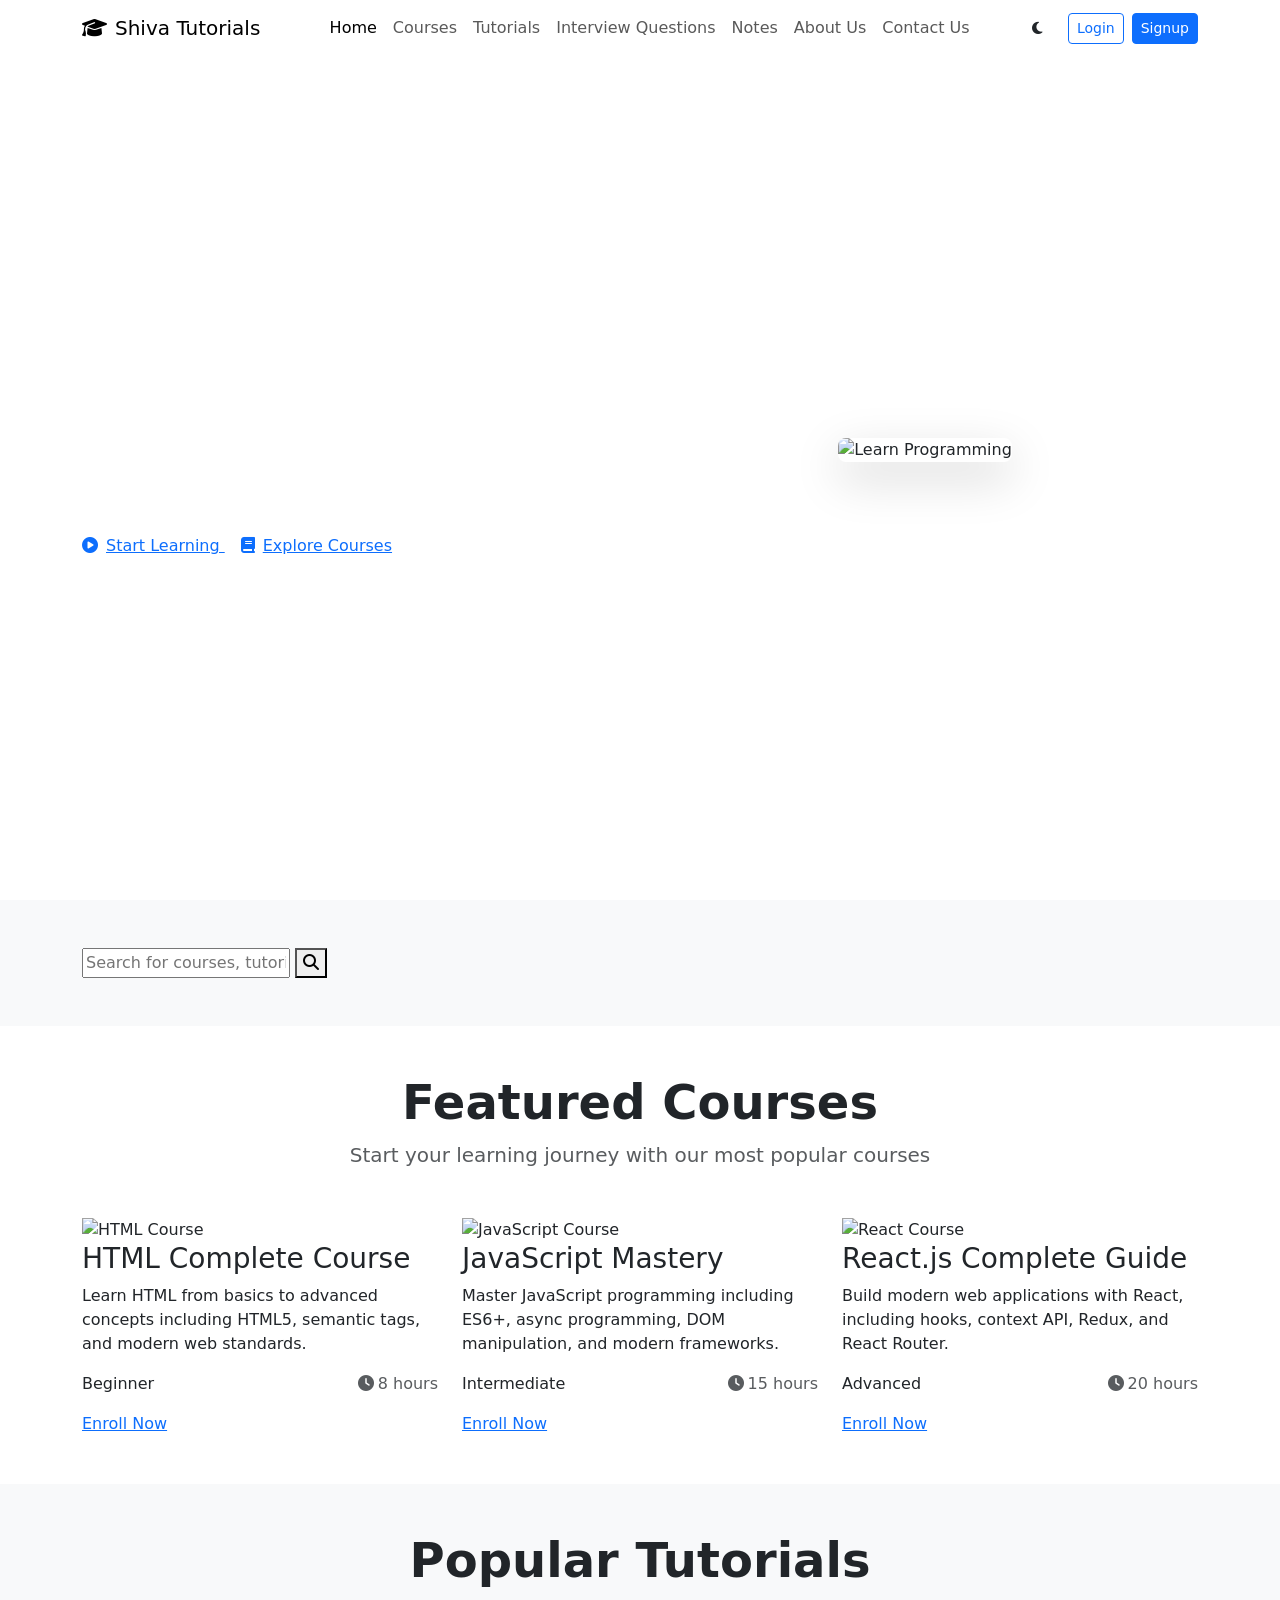
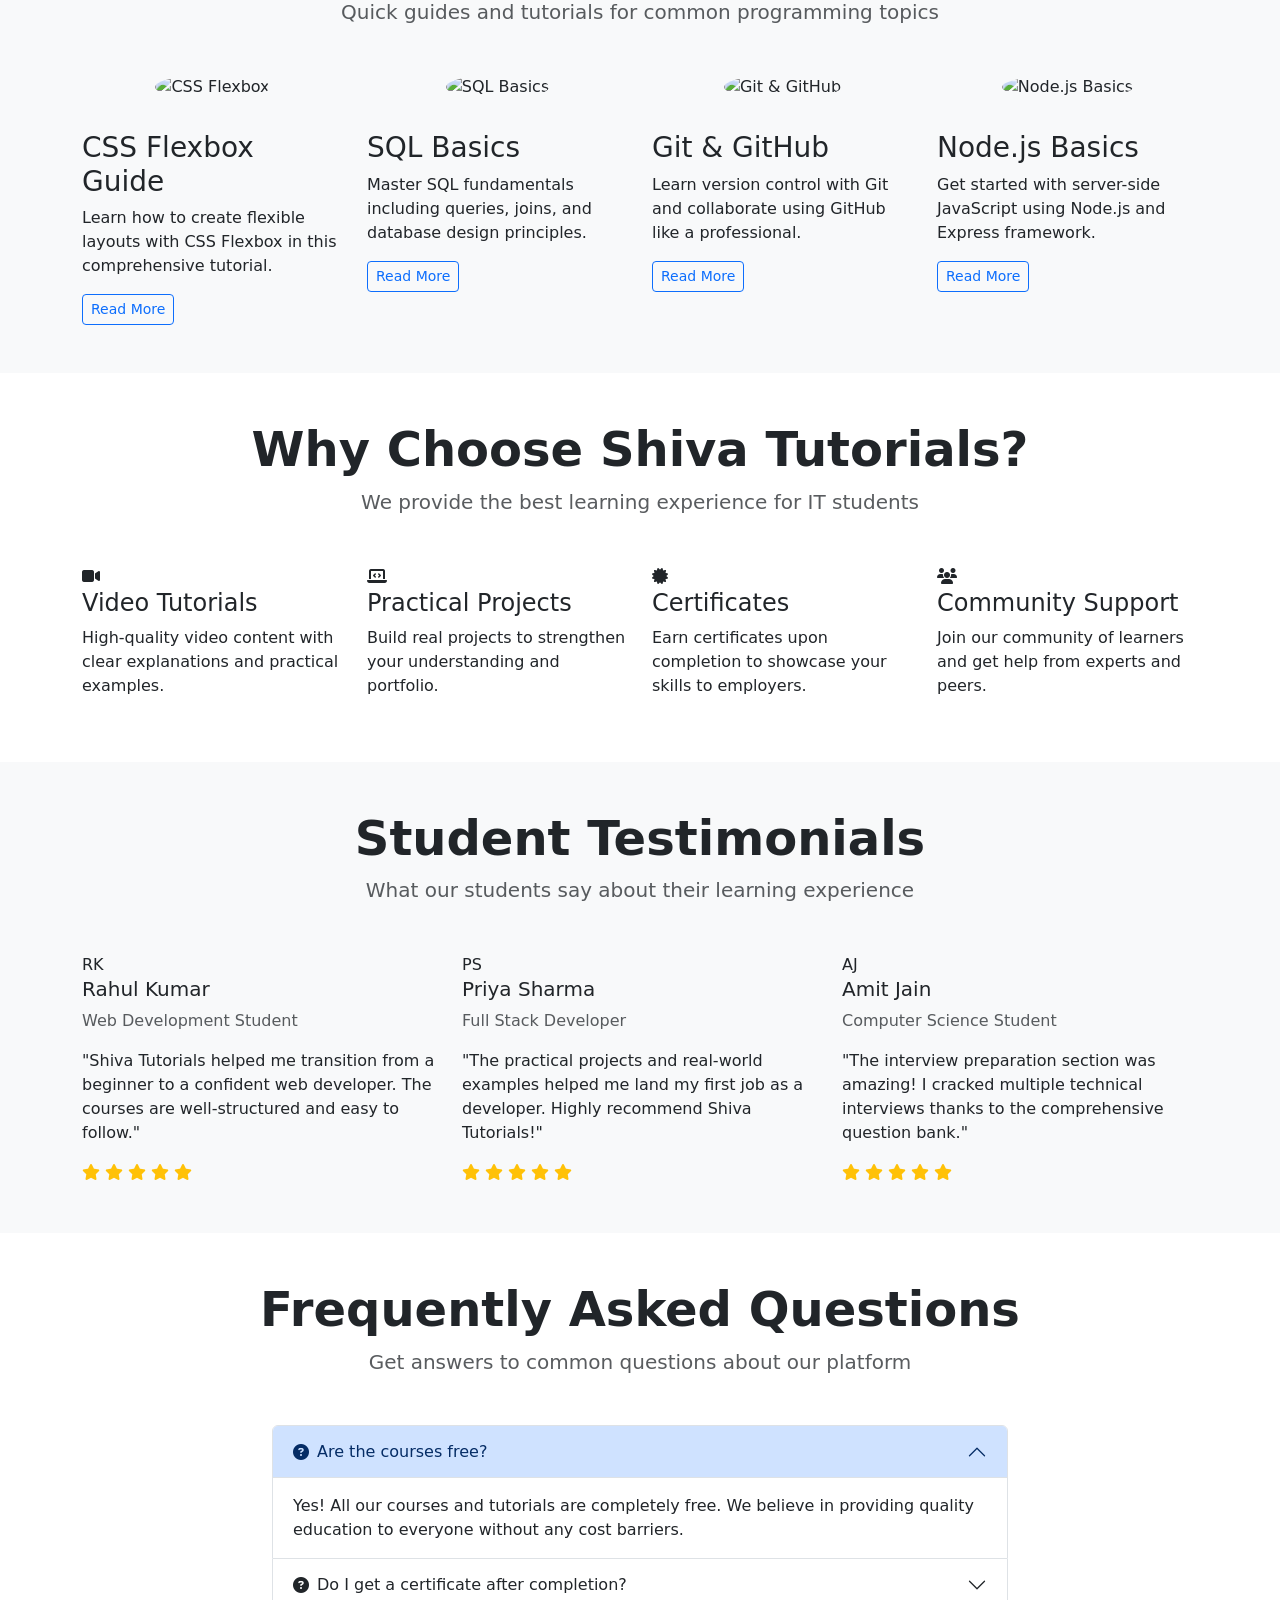
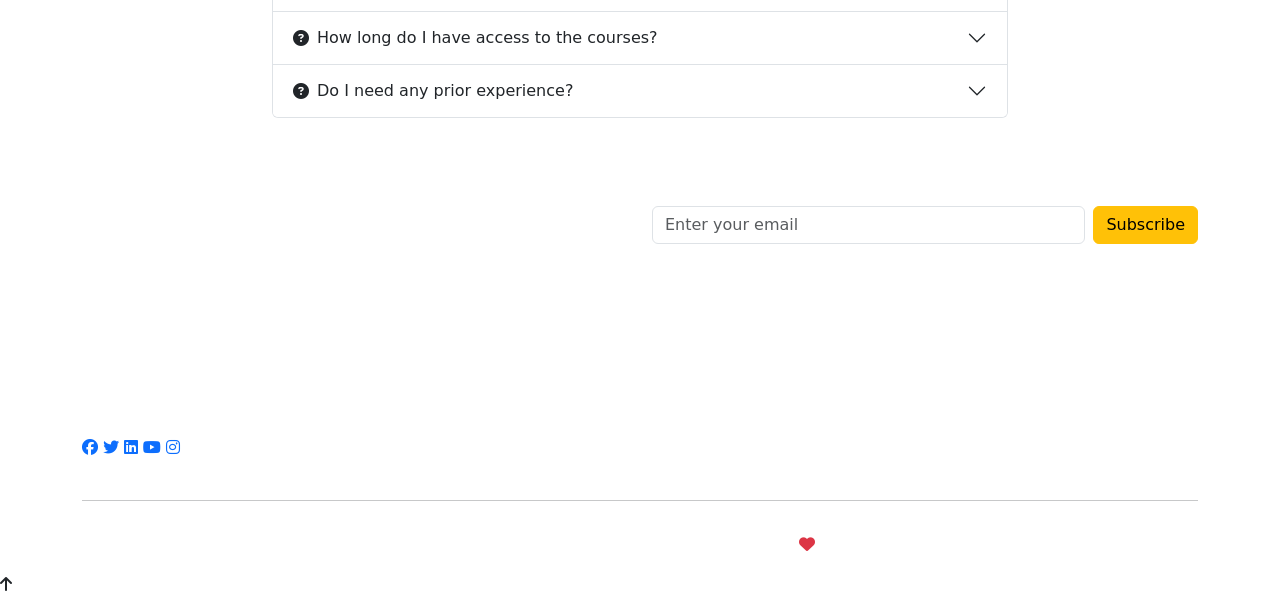
==== index.html @ defcca56 "Add files via upload" ====
<!DOCTYPE html>
<html lang="en">
<head>
    <meta charset="UTF-8">
    <meta name="viewport" content="width=device-width, initial-scale=1.0">
    <title>Shiva Tutorials - Learn IT Skills From Beginner to Advanced</title>
    <meta name="description" content="Shiva Tutorials - Complete IT learning platform offering courses in HTML, CSS, JavaScript, React, Node.js, and more. Learn programming from beginner to advanced level.">
    <meta name="keywords" content="IT tutorials, programming courses, web development, HTML, CSS, JavaScript, React, Node.js, online learning">
    
    <!-- Bootstrap 5 CSS -->
    <link href="https://cdn.jsdelivr.net/npm/bootstrap@5.3.0/dist/css/bootstrap.min.css" rel="stylesheet">
    <!-- Font Awesome -->
    <link rel="stylesheet" href="https://cdnjs.cloudflare.com/ajax/libs/font-awesome/6.4.0/css/all.min.css">
    <!-- Custom CSS -->
    <link rel="stylesheet" href="css/style.css">
</head>
<body>
    <!-- Navigation -->
    <nav class="navbar navbar-expand-lg navbar-light fixed-top">
        <div class="container">
            <a class="navbar-brand" href="index.html">
                <i class="fas fa-graduation-cap me-2"></i>Shiva Tutorials
            </a>
            <button class="navbar-toggler" type="button" data-bs-toggle="collapse" data-bs-target="#navbarNav">
                <span class="navbar-toggler-icon"></span>
            </button>
            <div class="collapse navbar-collapse" id="navbarNav">
                <ul class="navbar-nav mx-auto">
                    <li class="nav-item">
                        <a class="nav-link active" href="index.html">Home</a>
                    </li>
                    <li class="nav-item">
                        <a class="nav-link" href="courses.html">Courses</a>
                    </li>
                    <li class="nav-item">
                        <a class="nav-link" href="tutorials.html">Tutorials</a>
                    </li>
                    <li class="nav-item">
                        <a class="nav-link" href="interview.html">Interview Questions</a>
                    </li>
                    <li class="nav-item">
                        <a class="nav-link" href="notes.html">Notes</a>
                    </li>
                    <li class="nav-item">
                        <a class="nav-link" href="about.html">About Us</a>
                    </li>
                    <li class="nav-item">
                        <a class="nav-link" href="contact.html">Contact Us</a>
                    </li>
                </ul>
                <div class="d-flex align-items-center">
                    <button class="btn btn-sm dark-mode-toggle me-3" id="darkModeToggle">
                        <i class="fas fa-moon"></i>
                    </button>
                    <a href="login.html" class="btn btn-outline-primary btn-sm me-2">Login</a>
                    <a href="login.html" class="btn btn-primary btn-sm">Signup</a>
                </div>
            </div>
        </div>
    </nav>

    <!-- Hero Section -->
    <section class="hero-section" id="home">
        <div class="container">
            <div class="row align-items-center min-vh-100">
                <div class="col-lg-6">
                    <div class="hero-content text-white">
                        <h1>Learn IT Skills From Beginner to Advanced</h1>
                        <p>Master programming, web development, and computer science fundamentals with our comprehensive courses and tutorials. Start your journey to becoming a skilled IT professional today.</p>
                        <div class="hero-buttons">
                            <a href="courses.html" class="btn-primary-custom me-3">
                                <i class="fas fa-play-circle me-2"></i>Start Learning
                            </a>
                            <a href="courses.html" class="btn-secondary-custom">
                                <i class="fas fa-book me-2"></i>Explore Courses
                            </a>
                        </div>
                    </div>
                </div>
                <div class="col-lg-6">
                    <div class="hero-image text-center">
                        <img src="https://picsum.photos/seed/programming-coding-development-technology/500/400.jpg" alt="Learn Programming" class="img-fluid rounded-3 shadow-lg">
                    </div>
                </div>
            </div>
        </div>
    </section>

    <!-- Search Section -->
    <section class="py-5 bg-light">
        <div class="container">
            <div class="search-container">
                <input type="text" class="search-input" id="searchInput" placeholder="Search for courses, tutorials, or topics...">
                <button class="search-btn" id="searchBtn">
                    <i class="fas fa-search"></i>
                </button>
            </div>
        </div>
    </section>

    <!-- Featured Courses -->
    <section class="py-5" id="featured-courses">
        <div class="container">
            <div class="text-center mb-5">
                <h2 class="display-5 fw-bold">Featured Courses</h2>
                <p class="lead text-muted">Start your learning journey with our most popular courses</p>
            </div>
            <div class="row g-4">
                <div class="col-md-6 col-lg-4">
                    <div class="course-card">
                        <img src="https://picsum.photos/seed/html5-web-development-coding/400/200.jpg" class="card-img-top" alt="HTML Course">
                        <div class="course-card-body">
                            <h3 class="course-title">HTML Complete Course</h3>
                            <p class="card-text">Learn HTML from basics to advanced concepts including HTML5, semantic tags, and modern web standards.</p>
                            <div class="d-flex justify-content-between align-items-center mb-3">
                                <span class="course-level level-beginner">Beginner</span>
                                <span class="text-muted"><i class="fas fa-clock me-1"></i>8 hours</span>
                            </div>
                            <a href="courses.html" class="btn-primary-custom w-100">Enroll Now</a>
                        </div>
                    </div>
                </div>
                <div class="col-md-6 col-lg-4">
                    <div class="course-card">
                        <img src="https://picsum.photos/seed/javascript-programming-development/400/200.jpg" class="card-img-top" alt="JavaScript Course">
                        <div class="course-card-body">
                            <h3 class="course-title">JavaScript Mastery</h3>
                            <p class="card-text">Master JavaScript programming including ES6+, async programming, DOM manipulation, and modern frameworks.</p>
                            <div class="d-flex justify-content-between align-items-center mb-3">
                                <span class="course-level level-intermediate">Intermediate</span>
                                <span class="text-muted"><i class="fas fa-clock me-1"></i>15 hours</span>
                            </div>
                            <a href="courses.html" class="btn-primary-custom w-100">Enroll Now</a>
                        </div>
                    </div>
                </div>
                <div class="col-md-6 col-lg-4">
                    <div class="course-card">
                        <img src="https://picsum.photos/seed-react-js-framework-development/400/200.jpg" class="card-img-top" alt="React Course">
                        <div class="course-card-body">
                            <h3 class="course-title">React.js Complete Guide</h3>
                            <p class="card-text">Build modern web applications with React, including hooks, context API, Redux, and React Router.</p>
                            <div class="d-flex justify-content-between align-items-center mb-3">
                                <span class="course-level level-advanced">Advanced</span>
                                <span class="text-muted"><i class="fas fa-clock me-1"></i>20 hours</span>
                            </div>
                            <a href="courses.html" class="btn-primary-custom w-100">Enroll Now</a>
                        </div>
                    </div>
                </div>
            </div>
        </div>
    </section>

    <!-- Popular Tutorials -->
    <section class="py-5 bg-light" id="popular-tutorials">
        <div class="container">
            <div class="text-center mb-5">
                <h2 class="display-5 fw-bold">Popular Tutorials</h2>
                <p class="lead text-muted">Quick guides and tutorials for common programming topics</p>
            </div>
            <div class="row g-4">
                <div class="col-md-6 col-lg-3">
                    <div class="tutorial-card">
                        <div class="text-center mb-3">
                            <img src="https://picsum.photos/seed/css-flexbox-layout-responsive-design/80/80.jpg" alt="CSS Flexbox" class="rounded-circle mb-3" style="width: 80px; height: 80px; object-fit: cover;">
                        </div>
                        <h3>CSS Flexbox Guide</h3>
                        <p>Learn how to create flexible layouts with CSS Flexbox in this comprehensive tutorial.</p>
                        <a href="tutorials.html" class="btn btn-outline-primary btn-sm">Read More</a>
                    </div>
                </div>
                <div class="col-md-6 col-lg-3">
                    <div class="tutorial-card">
                        <div class="text-center mb-3">
                            <img src="https://picsum.photos/seed/sql-database-query-basics/80/80.jpg" alt="SQL Basics" class="rounded-circle mb-3" style="width: 80px; height: 80px; object-fit: cover;">
                        </div>
                        <h3>SQL Basics</h3>
                        <p>Master SQL fundamentals including queries, joins, and database design principles.</p>
                        <a href="tutorials.html" class="btn btn-outline-primary btn-sm">Read More</a>
                    </div>
                </div>
                <div class="col-md-6 col-lg-3">
                    <div class="tutorial-card">
                        <div class="text-center mb-3">
                            <img src="https://picsum.photos/seed-git-version-control-collaboration/80/80.jpg" alt="Git & GitHub" class="rounded-circle mb-3" style="width: 80px; height: 80px; object-fit: cover;">
                        </div>
                        <h3>Git & GitHub</h3>
                        <p>Learn version control with Git and collaborate using GitHub like a professional.</p>
                        <a href="tutorials.html" class="btn btn-outline-primary btn-sm">Read More</a>
                    </div>
                </div>
                <div class="col-md-6 col-lg-3">
                    <div class="tutorial-card">
                        <div class="text-center mb-3">
                            <img src="https://picsum.photos/seed-nodejs-server-side-javascript/80/80.jpg" alt="Node.js Basics" class="rounded-circle mb-3" style="width: 80px; height: 80px; object-fit: cover;">
                        </div>
                        <h3>Node.js Basics</h3>
                        <p>Get started with server-side JavaScript using Node.js and Express framework.</p>
                        <a href="tutorials.html" class="btn btn-outline-primary btn-sm">Read More</a>
                    </div>
                </div>
            </div>
        </div>
    </section>

    <!-- Why Choose Us -->
    <section class="py-5" id="why-choose-us">
        <div class="container">
            <div class="text-center mb-5">
                <h2 class="display-5 fw-bold">Why Choose Shiva Tutorials?</h2>
                <p class="lead text-muted">We provide the best learning experience for IT students</p>
            </div>
            <div class="row g-4">
                <div class="col-md-6 col-lg-3">
                    <div class="feature-box">
                        <div class="feature-icon">
                            <i class="fas fa-video"></i>
                        </div>
                        <h4>Video Tutorials</h4>
                        <p>High-quality video content with clear explanations and practical examples.</p>
                    </div>
                </div>
                <div class="col-md-6 col-lg-3">
                    <div class="feature-box">
                        <div class="feature-icon">
                            <i class="fas fa-laptop-code"></i>
                        </div>
                        <h4>Practical Projects</h4>
                        <p>Build real projects to strengthen your understanding and portfolio.</p>
                    </div>
                </div>
                <div class="col-md-6 col-lg-3">
                    <div class="feature-box">
                        <div class="feature-icon">
                            <i class="fas fa-certificate"></i>
                        </div>
                        <h4>Certificates</h4>
                        <p>Earn certificates upon completion to showcase your skills to employers.</p>
                    </div>
                </div>
                <div class="col-md-6 col-lg-3">
                    <div class="feature-box">
                        <div class="feature-icon">
                            <i class="fas fa-users"></i>
                        </div>
                        <h4>Community Support</h4>
                        <p>Join our community of learners and get help from experts and peers.</p>
                    </div>
                </div>
            </div>
        </div>
    </section>

    <!-- Student Testimonials -->
    <section class="py-5 bg-light" id="testimonials">
        <div class="container">
            <div class="text-center mb-5">
                <h2 class="display-5 fw-bold">Student Testimonials</h2>
                <p class="lead text-muted">What our students say about their learning experience</p>
            </div>
            <div class="row g-4">
                <div class="col-md-6 col-lg-4">
                    <div class="testimonial-card">
                        <div class="testimonial-avatar">RK</div>
                        <h5>Rahul Kumar</h5>
                        <p class="text-muted mb-3">Web Development Student</p>
                        <p>"Shiva Tutorials helped me transition from a beginner to a confident web developer. The courses are well-structured and easy to follow."</p>
                        <div class="text-warning">
                            <i class="fas fa-star"></i>
                            <i class="fas fa-star"></i>
                            <i class="fas fa-star"></i>
                            <i class="fas fa-star"></i>
                            <i class="fas fa-star"></i>
                        </div>
                    </div>
                </div>
                <div class="col-md-6 col-lg-4">
                    <div class="testimonial-card">
                        <div class="testimonial-avatar">PS</div>
                        <h5>Priya Sharma</h5>
                        <p class="text-muted mb-3">Full Stack Developer</p>
                        <p>"The practical projects and real-world examples helped me land my first job as a developer. Highly recommend Shiva Tutorials!"</p>
                        <div class="text-warning">
                            <i class="fas fa-star"></i>
                            <i class="fas fa-star"></i>
                            <i class="fas fa-star"></i>
                            <i class="fas fa-star"></i>
                            <i class="fas fa-star"></i>
                        </div>
                    </div>
                </div>
                <div class="col-md-6 col-lg-4">
                    <div class="testimonial-card">
                        <div class="testimonial-avatar">AJ</div>
                        <h5>Amit Jain</h5>
                        <p class="text-muted mb-3">Computer Science Student</p>
                        <p>"The interview preparation section was amazing! I cracked multiple technical interviews thanks to the comprehensive question bank."</p>
                        <div class="text-warning">
                            <i class="fas fa-star"></i>
                            <i class="fas fa-star"></i>
                            <i class="fas fa-star"></i>
                            <i class="fas fa-star"></i>
                            <i class="fas fa-star"></i>
                        </div>
                    </div>
                </div>
            </div>
        </div>
    </section>

    <!-- FAQ Section -->
    <section class="py-5" id="faq">
        <div class="container">
            <div class="text-center mb-5">
                <h2 class="display-5 fw-bold">Frequently Asked Questions</h2>
                <p class="lead text-muted">Get answers to common questions about our platform</p>
            </div>
            <div class="row justify-content-center">
                <div class="col-lg-8">
                    <div class="accordion" id="faqAccordion">
                        <div class="accordion-item">
                            <h2 class="accordion-header">
                                <button class="accordion-button" type="button" data-bs-toggle="collapse" data-bs-target="#faq1">
                                    <i class="fas fa-question-circle me-2"></i> Are the courses free?
                                </button>
                            </h2>
                            <div id="faq1" class="accordion-collapse collapse show" data-bs-parent="#faqAccordion">
                                <div class="accordion-body">
                                    Yes! All our courses and tutorials are completely free. We believe in providing quality education to everyone without any cost barriers.
                                </div>
                            </div>
                        </div>
                        <div class="accordion-item">
                            <h2 class="accordion-header">
                                <button class="accordion-button collapsed" type="button" data-bs-toggle="collapse" data-bs-target="#faq2">
                                    <i class="fas fa-question-circle me-2"></i> Do I get a certificate after completion?
                                </button>
                            </h2>
                            <div id="faq2" class="accordion-collapse collapse" data-bs-parent="#faqAccordion">
                                <div class="accordion-body">
                                    Yes, you receive a completion certificate after finishing each course. These certificates can be added to your resume and LinkedIn profile.
                                </div>
                            </div>
                        </div>
                        <div class="accordion-item">
                            <h2 class="accordion-header">
                                <button class="accordion-button collapsed" type="button" data-bs-toggle="collapse" data-bs-target="#faq3">
                                    <i class="fas fa-question-circle me-2"></i> How long do I have access to the courses?
                                </button>
                            </h2>
                            <div id="faq3" class="accordion-collapse collapse" data-bs-parent="#faqAccordion">
                                <div class="accordion-body">
                                    You get lifetime access to all courses once you enroll. Learn at your own pace and revisit the material anytime you need.
                                </div>
                            </div>
                        </div>
                        <div class="accordion-item">
                            <h2 class="accordion-header">
                                <button class="accordion-button collapsed" type="button" data-bs-toggle="collapse" data-bs-target="#faq4">
                                    <i class="fas fa-question-circle me-2"></i> Do I need any prior experience?
                                </button>
                            </h2>
                            <div id="faq4" class="accordion-collapse collapse" data-bs-parent="#faqAccordion">
                                <div class="accordion-body">
                                    No prior experience is required for beginner courses. We have courses for all skill levels from complete beginners to advanced learners.
                                </div>
                            </div>
                        </div>
                    </div>
                </div>
            </div>
        </div>
    </section>

    <!-- Newsletter Section -->
    <section class="newsletter-section" id="newsletter">
        <div class="container">
            <div class="row align-items-center">
                <div class="col-lg-6">
                    <h2 class="text-white mb-3">Stay Updated</h2>
                    <p class="text-white-50">Subscribe to our newsletter and get the latest courses and tutorials delivered to your inbox.</p>
                </div>
                <div class="col-lg-6">
                    <form id="newsletterForm" class="d-flex">
                        <input type="email" class="form-control me-2" placeholder="Enter your email" required>
                        <button type="submit" class="btn btn-warning">Subscribe</button>
                    </form>
                </div>
            </div>
        </div>
    </section>

    <!-- Footer -->
    <footer>
        <div class="container">
            <div class="row">
                <div class="col-lg-4 mb-4">
                    <h5 class="text-white mb-3">Shiva Tutorials</h5>
                    <p class="text-white-50">Your trusted partner for IT education. Learn programming, web development, and computer science fundamentals with our comprehensive courses.</p>
                    <div class="social-icons">
                        <a href="#"><i class="fab fa-facebook"></i></a>
                        <a href="#"><i class="fab fa-twitter"></i></a>
                        <a href="#"><i class="fab fa-linkedin"></i></a>
                        <a href="#"><i class="fab fa-youtube"></i></a>
                        <a href="#"><i class="fab fa-instagram"></i></a>
                    </div>
                </div>
                <div class="col-lg-2 col-md-6 mb-4">
                    <h6 class="text-white mb-3">Quick Links</h6>
                    <ul class="list-unstyled">
                        <li><a href="courses.html" class="text-white-50 text-decoration-none">Courses</a></li>
                        <li><a href="tutorials.html" class="text-white-50 text-decoration-none">Tutorials</a></li>
                        <li><a href="interview.html" class="text-white-50 text-decoration-none">Interview Questions</a></li>
                        <li><a href="notes.html" class="text-white-50 text-decoration-none">Notes</a></li>
                    </ul>
                </div>
                <div class="col-lg-2 col-md-6 mb-4">
                    <h6 class="text-white mb-3">Support</h6>
                    <ul class="list-unstyled">
                        <li><a href="about.html" class="text-white-50 text-decoration-none">About Us</a></li>
                        <li><a href="contact.html" class="text-white-50 text-decoration-none">Contact</a></li>
                        <li><a href="#" class="text-white-50 text-decoration-none">Privacy Policy</a></li>
                        <li><a href="#" class="text-white-50 text-decoration-none">Terms of Service</a></li>
                    </ul>
                </div>
                <div class="col-lg-4 mb-4">
                    <h6 class="text-white mb-3">Contact Info</h6>
                    <p class="text-white-50">
                        <i class="fas fa-envelope me-2"></i>info@shivatutorials.com<br>
                        <i class="fas fa-phone me-2"></i>+91 98765 43210<br>
                        <i class="fas fa-map-marker-alt me-2"></i>Bangalore, India
                    </p>
                </div>
            </div>
            <hr class="bg-white-50">
            <div class="text-center py-3">
                <p class="text-white-50 mb-0">&copy; 2024 Shiva Tutorials. All rights reserved. Made with <i class="fas fa-heart text-danger"></i> for learners.</p>
            </div>
        </div>
    </footer>

    <!-- Back to Top Button -->
    <div class="back-to-top" id="backToTop">
        <i class="fas fa-arrow-up"></i>
    </div>

    <!-- Alert Container -->
    <div id="alertContainer" class="position-fixed top-0 end-0 p-3" style="z-index: 1050;"></div>

    <!-- Bootstrap 5 JS -->
    <script src="https://cdn.jsdelivr.net/npm/bootstrap@5.3.0/dist/js/bootstrap.bundle.min.js"></script>
    <!-- Custom JS -->
    <script src="js/main.js"></script>
</body>
</html>
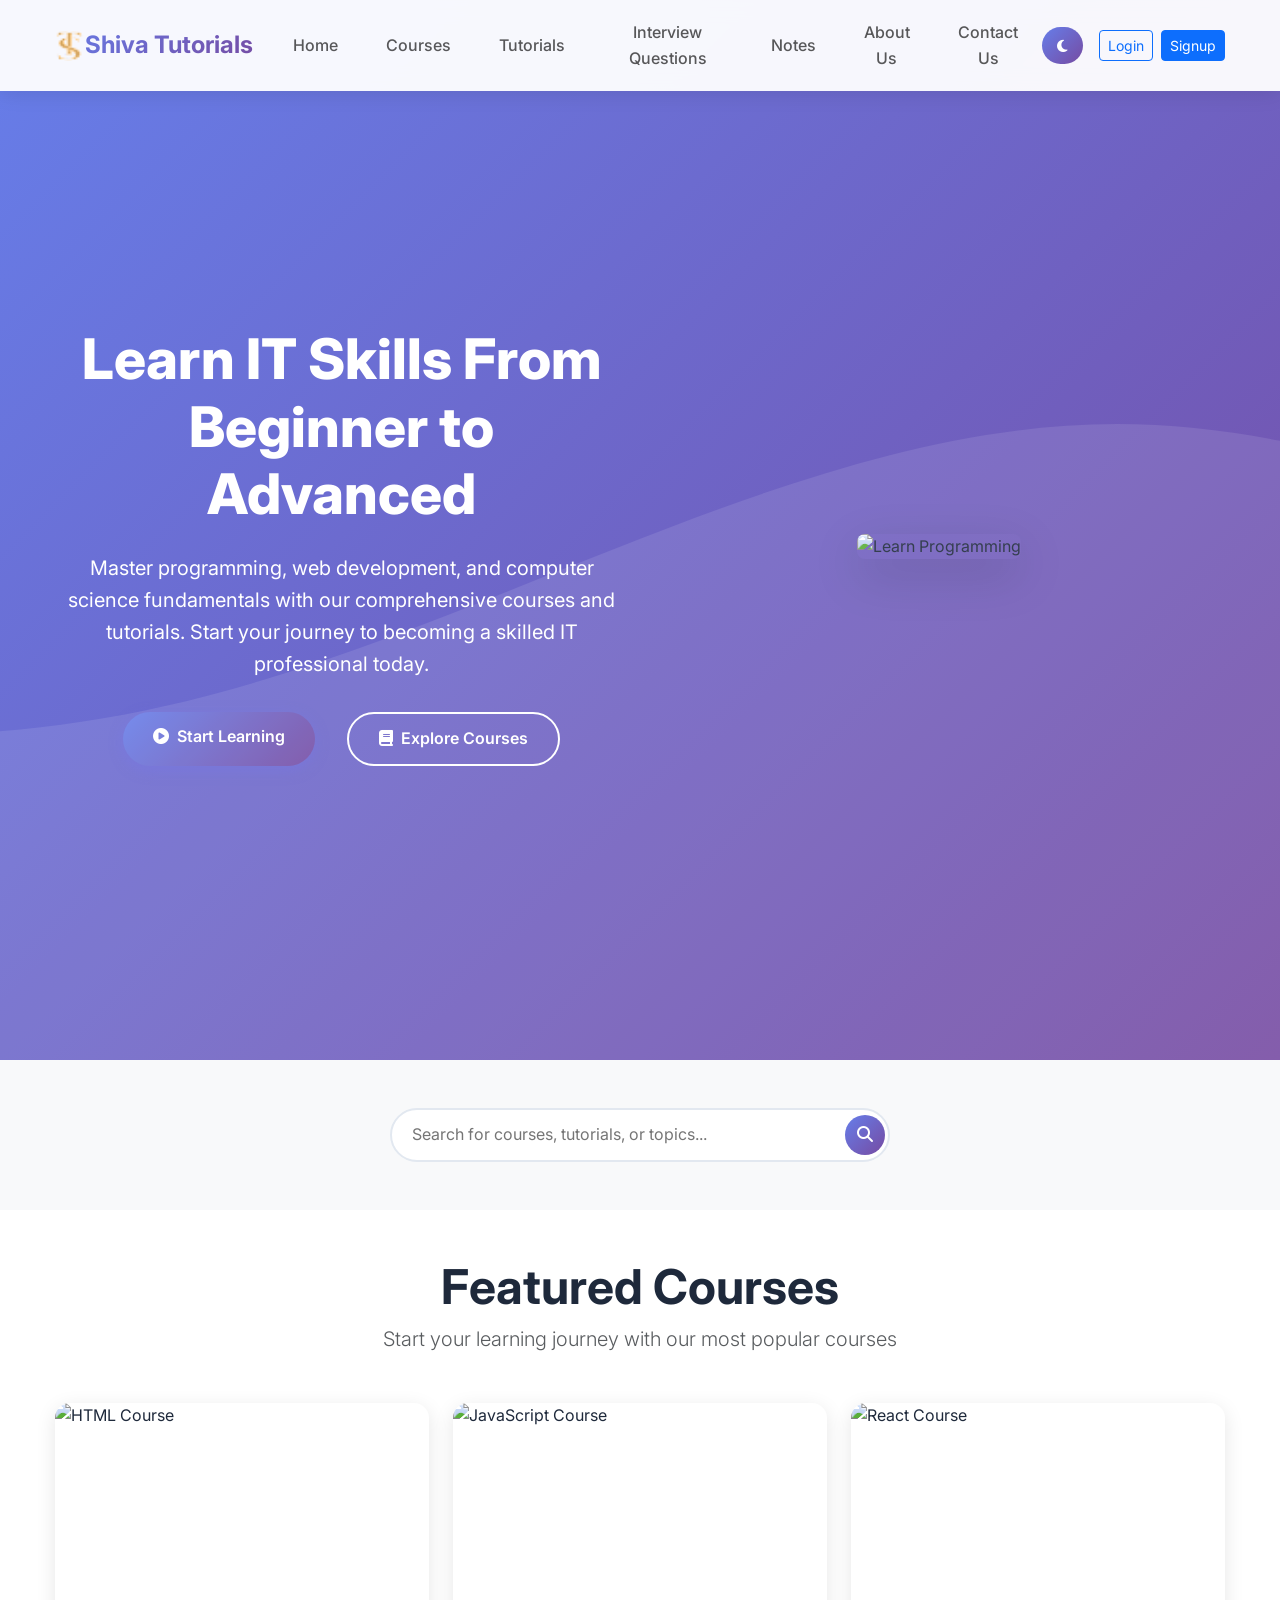
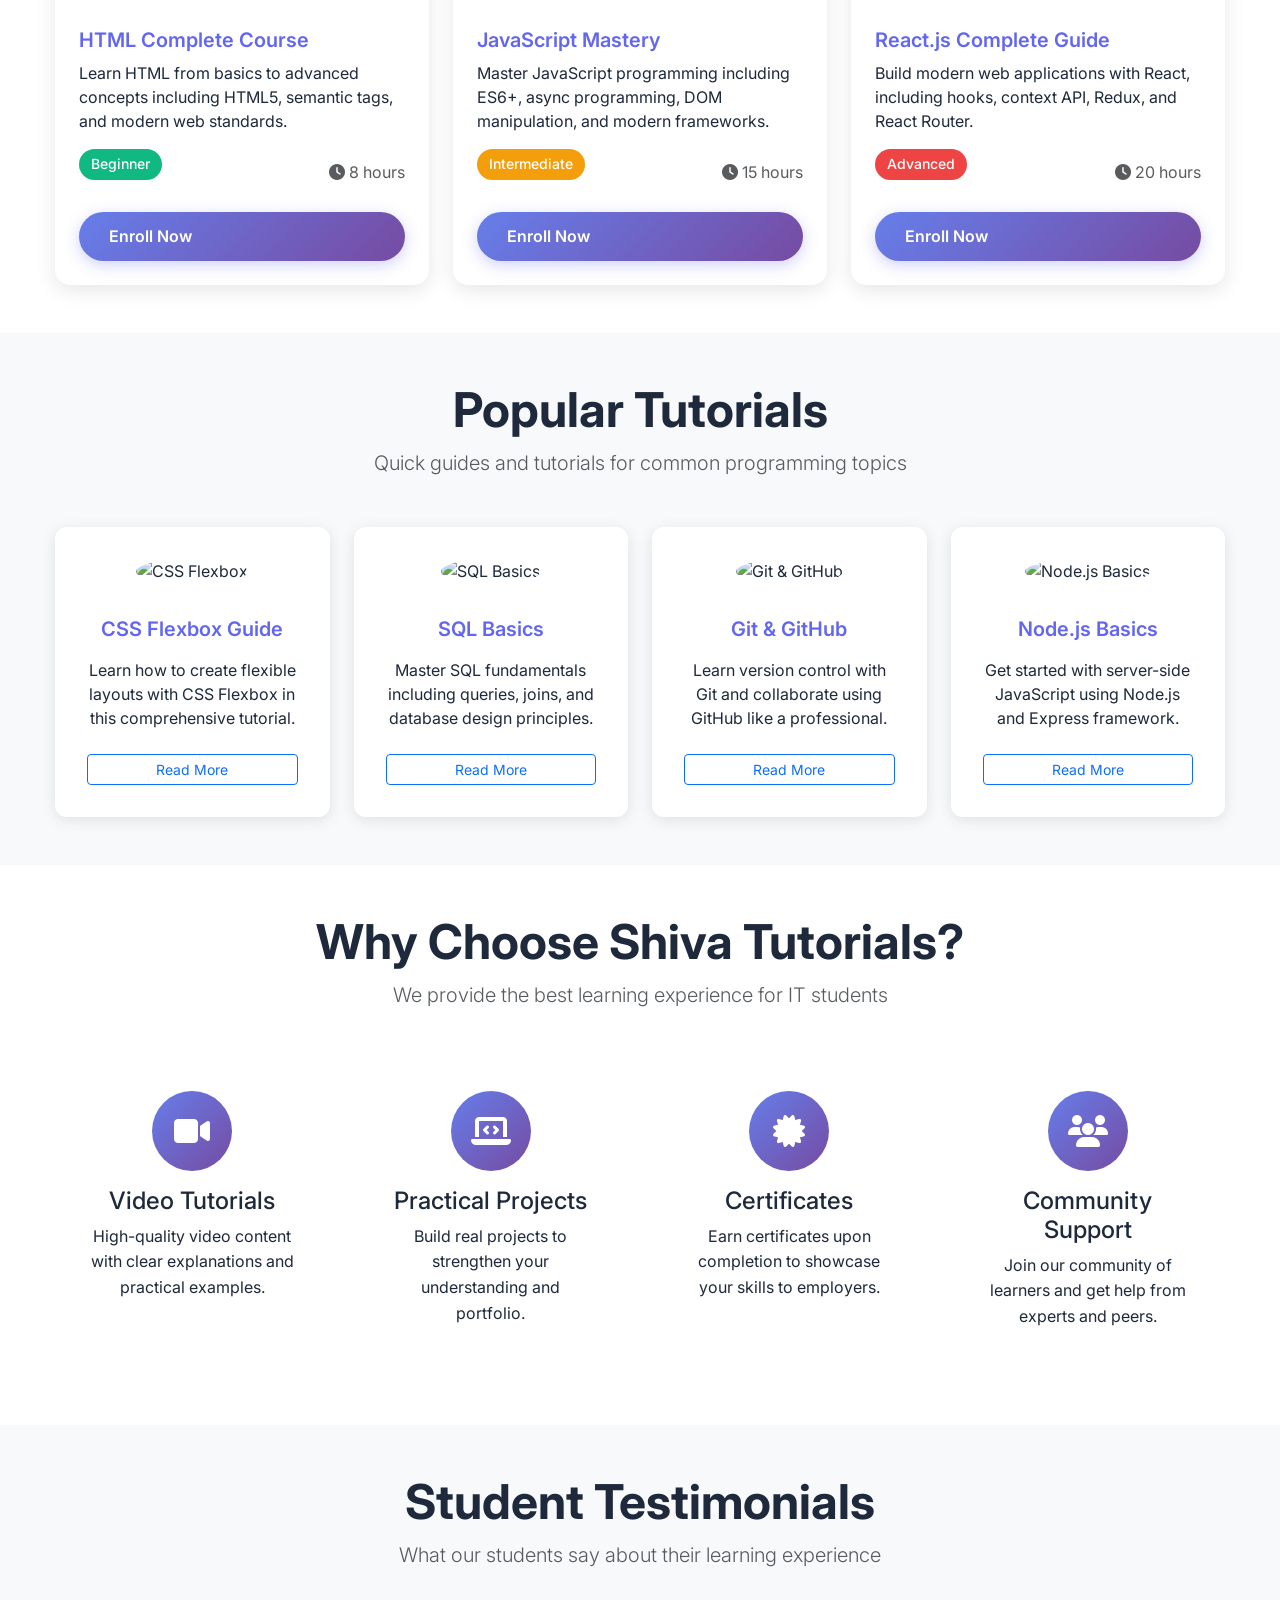
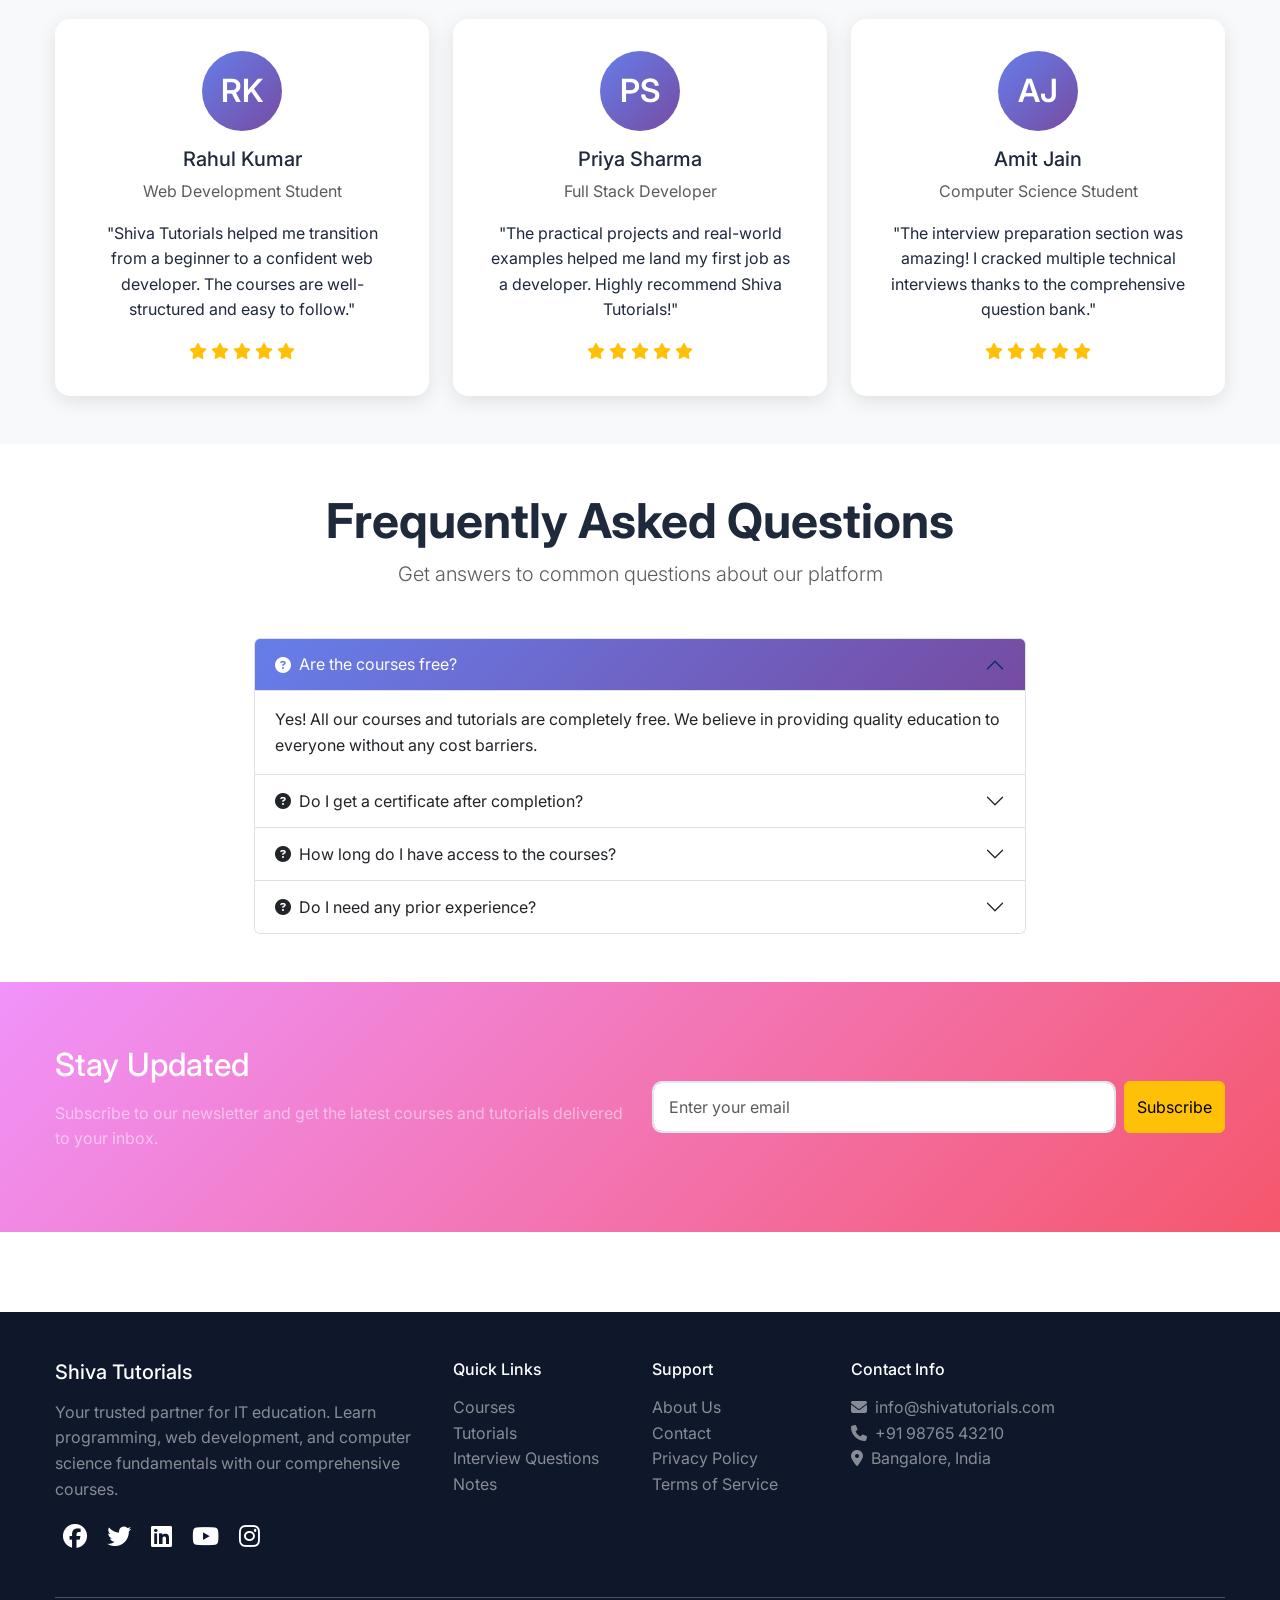
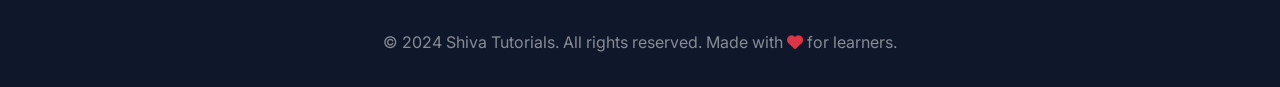
==== commit ca376446: "updated logo" ====
--- a/index.html
+++ b/index.html
@@ -19,7 +19,7 @@
     <nav class="navbar navbar-expand-lg navbar-light fixed-top">
         <div class="container">
             <a class="navbar-brand" href="index.html">
-                <i class="fas fa-graduation-cap me-2"></i>Shiva Tutorials
+                <img src="./images/logo.ico" class="" width="30" />Shiva Tutorials
             </a>
             <button class="navbar-toggler" type="button" data-bs-toggle="collapse" data-bs-target="#navbarNav">
                 <span class="navbar-toggler-icon"></span>
--- a/css/style.css
+++ b/css/style.css
@@ -0,0 +1,838 @@
+/* Shiva Tutorials - Custom Styles */
+@import url('https://fonts.googleapis.com/css2?family=Inter:wght@300;400;500;600;700;800&display=swap');
+
+:root {
+    --primary-color: #6366f1;
+    --secondary-color: #8b5cf6;
+    --accent-color: #ec4899;
+    --dark-bg: #0f172a;
+    --dark-surface: #1e293b;
+    --dark-text: #e2e8f0;
+    --light-bg: #ffffff;
+    --light-surface: #f8fafc;
+    --light-text: #1e293b;
+    --gradient-primary: linear-gradient(135deg, #667eea 0%, #764ba2 100%);
+    --gradient-secondary: linear-gradient(135deg, #f093fb 0%, #f5576c 100%);
+    --gradient-dark: linear-gradient(135deg, #1e3c72 0%, #2a5298 100%);
+}
+
+* {
+    margin: 0;
+    padding: 0;
+    box-sizing: border-box;
+}
+
+body {
+    font-family: 'Inter', sans-serif;
+    background-color: var(--light-bg);
+    color: var(--light-text);
+    transition: all 0.3s ease;
+    line-height: 1.6;
+}
+
+/* Container improvements */
+.container {
+    max-width: 1200px;
+    margin: 0 auto;
+    padding: 0 15px;
+}
+
+@media (min-width: 1400px) {
+    .container {
+        max-width: 1320px;
+    }
+}
+
+body.dark-mode {
+    background-color: var(--dark-bg);
+    color: var(--dark-text);
+}
+
+/* Navbar Styles */
+.navbar {
+    background: rgba(255, 255, 255, 0.95);
+    backdrop-filter: blur(10px);
+    box-shadow: 0 2px 20px rgba(0, 0, 0, 0.1);
+    transition: all 0.3s ease;
+    padding: 0.75rem 0;
+}
+
+body.dark-mode .navbar {
+    background: rgba(30, 41, 59, 0.95);
+}
+
+.navbar-brand {
+    font-weight: 700;
+    font-size: 1.5rem;
+    background: var(--gradient-primary);
+    -webkit-background-clip: text;
+    -webkit-text-fill-color: transparent;
+    background-clip: text;
+    display: flex;
+    align-items: center;
+}
+
+.navbar-nav {
+    display: flex;
+    align-items: center;
+    justify-content: center;
+    flex: 1;
+}
+
+.nav-link {
+    font-weight: 500;
+    margin: 0 0.5rem;
+    transition: all 0.3s ease;
+    position: relative;
+    padding: 0.5rem 1rem !important;
+    text-align: center;
+}
+
+.nav-link:hover {
+    color: var(--primary-color) !important;
+    transform: translateY(-2px);
+}
+
+.nav-link::after {
+    content: '';
+    position: absolute;
+    bottom: 0;
+    left: 50%;
+    width: 0;
+    height: 2px;
+    background: var(--gradient-primary);
+    transition: all 0.3s ease;
+    transform: translateX(-50%);
+}
+
+.nav-link:hover::after {
+    width: 80%;
+}
+
+.navbar-nav .d-flex {
+    align-items: center;
+}
+
+/* Hero Section */
+.hero-section {
+    background: linear-gradient(135deg, #667eea 0%, #764ba2 100%);
+    min-height: 100vh;
+    display: flex;
+    align-items: center;
+    position: relative;
+    overflow: hidden;
+    padding: 6rem 0 4rem;
+}
+
+.hero-section::before {
+    content: '';
+    position: absolute;
+    top: 0;
+    left: 0;
+    right: 0;
+    bottom: 0;
+    background: url('data:image/svg+xml,<svg xmlns="http://www.w3.org/2000/svg" viewBox="0 0 1440 320"><path fill="%23ffffff" fill-opacity="0.1" d="M0,96L48,112C96,128,192,160,288,186.7C384,213,480,235,576,213.3C672,192,768,128,864,128C960,128,1056,192,1152,213.3C1248,235,1344,213,1392,202.7L1440,192L1440,320L1392,320C1344,320,1248,320,1152,320C1056,320,960,320,864,320C768,320,672,320,576,320C480,320,384,320,288,320C192,320,96,320,48,320L0,320Z"></path></svg>') no-repeat bottom;
+    background-size: cover;
+}
+
+.hero-content {
+    text-align: center;
+    max-width: 800px;
+    margin: 0 auto;
+}
+
+.hero-content h1 {
+    font-size: 3.5rem;
+    font-weight: 800;
+    margin-bottom: 1.5rem;
+    animation: fadeInUp 1s ease;
+    line-height: 1.2;
+}
+
+.hero-content p {
+    font-size: 1.25rem;
+    margin-bottom: 2rem;
+    opacity: 0.9;
+    animation: fadeInUp 1s ease 0.2s;
+    animation-fill-mode: both;
+}
+
+.hero-buttons {
+    display: flex;
+    gap: 1rem;
+    justify-content: center;
+    flex-wrap: wrap;
+}
+
+@media (max-width: 768px) {
+    .hero-section {
+        padding: 4rem 0 2rem;
+        min-height: auto;
+    }
+    
+    .hero-content h1 {
+        font-size: 2.5rem;
+    }
+    
+    .hero-content p {
+        font-size: 1.1rem;
+    }
+    
+    .hero-buttons {
+        flex-direction: column;
+        align-items: center;
+    }
+    
+    .hero-buttons .btn {
+        width: 100%;
+        max-width: 300px;
+    }
+}
+
+/* Buttons */
+.btn-primary-custom {
+    background: var(--gradient-primary);
+    color: white;
+    padding: 12px 30px;
+    border: none;
+    border-radius: 50px;
+    font-weight: 600;
+    transition: all 0.3s ease;
+    box-shadow: 0 4px 15px rgba(99, 102, 241, 0.3);
+    text-decoration: none;
+    display: inline-block;
+}
+
+.btn-primary-custom:hover {
+    transform: translateY(-3px);
+    box-shadow: 0 6px 25px rgba(99, 102, 241, 0.4);
+    color: white;
+}
+
+.btn-secondary-custom {
+    background: transparent;
+    color: white;
+    padding: 12px 30px;
+    border: 2px solid white;
+    border-radius: 50px;
+    font-weight: 600;
+    transition: all 0.3s ease;
+    text-decoration: none;
+    display: inline-block;
+}
+
+.btn-secondary-custom:hover {
+    background: white;
+    color: var(--primary-color);
+    transform: translateY(-3px);
+}
+
+/* Course Cards */
+.course-card {
+    background: white;
+    border-radius: 15px;
+    overflow: hidden;
+    box-shadow: 0 5px 20px rgba(0, 0, 0, 0.1);
+    transition: all 0.3s ease;
+    height: 100%;
+    display: flex;
+    flex-direction: column;
+}
+
+body.dark-mode .course-card {
+    background: var(--dark-surface);
+    color: var(--dark-text);
+}
+
+.course-card:hover {
+    transform: translateY(-10px);
+    box-shadow: 0 15px 40px rgba(0, 0, 0, 0.15);
+}
+
+.course-card img {
+    height: 200px;
+    object-fit: cover;
+    width: 100%;
+}
+
+.course-card-body {
+    padding: 1.5rem;
+    flex: 1;
+    display: flex;
+    flex-direction: column;
+}
+
+.course-title {
+    font-size: 1.25rem;
+    font-weight: 600;
+    margin-bottom: 0.5rem;
+    color: var(--primary-color);
+    line-height: 1.3;
+}
+
+.course-card .card-text {
+    flex: 1;
+    margin-bottom: 1rem;
+    line-height: 1.5;
+}
+
+.course-card .btn {
+    margin-top: auto;
+}
+
+.course-level {
+    display: inline-block;
+    padding: 4px 12px;
+    border-radius: 20px;
+    font-size: 0.875rem;
+    font-weight: 500;
+    margin-bottom: 1rem;
+}
+
+.level-beginner {
+    background: #10b981;
+    color: white;
+}
+
+.level-intermediate {
+    background: #f59e0b;
+    color: white;
+}
+
+.level-advanced {
+    background: #ef4444;
+    color: white;
+}
+
+/* Tutorial Cards */
+.tutorial-card {
+    background: white;
+    border-radius: 12px;
+    padding: 2rem;
+    box-shadow: 0 3px 15px rgba(0, 0, 0, 0.1);
+    transition: all 0.3s ease;
+    height: 100%;
+    display: flex;
+    flex-direction: column;
+    text-align: center;
+}
+
+body.dark-mode .tutorial-card {
+    background: var(--dark-surface);
+    color: var(--dark-text);
+}
+
+.tutorial-card:hover {
+    transform: translateY(-5px);
+    box-shadow: 0 8px 25px rgba(0, 0, 0, 0.15);
+}
+
+.tutorial-card .text-center.mb-3 {
+    margin-bottom: 1.5rem;
+}
+
+.tutorial-card h3 {
+    font-size: 1.25rem;
+    font-weight: 600;
+    margin-bottom: 1rem;
+    color: var(--primary-color);
+    line-height: 1.3;
+}
+
+.tutorial-card p {
+    flex: 1;
+    margin-bottom: 1.5rem;
+    line-height: 1.5;
+}
+
+.tutorial-card .btn {
+    margin-top: auto;
+}
+
+/* Accordion Styles */
+.accordion-button:not(.collapsed) {
+    background: var(--gradient-primary);
+    color: white;
+}
+
+.accordion-button:focus {
+    box-shadow: none;
+    border-color: var(--primary-color);
+}
+
+/* Notes Cards */
+.notes-card {
+    background: white;
+    border-radius: 12px;
+    padding: 1.5rem;
+    box-shadow: 0 3px 15px rgba(0, 0, 0, 0.1);
+    transition: all 0.3s ease;
+    text-align: center;
+    height: 100%;
+    display: flex;
+    flex-direction: column;
+}
+
+body.dark-mode .notes-card {
+    background: var(--dark-surface);
+    color: var(--dark-text);
+}
+
+.notes-card:hover {
+    transform: translateY(-5px);
+    box-shadow: 0 8px 25px rgba(0, 0, 0, 0.15);
+}
+
+.notes-icon {
+    font-size: 3rem;
+    margin-bottom: 1rem;
+    color: var(--primary-color);
+}
+
+.notes-card h4 {
+    font-size: 1.25rem;
+    font-weight: 600;
+    margin-bottom: 1rem;
+    color: var(--primary-color);
+    line-height: 1.3;
+}
+
+.notes-card p {
+    flex: 1;
+    margin-bottom: 1.5rem;
+    line-height: 1.5;
+}
+
+.notes-card .btn {
+    margin-top: auto;
+}
+
+/* Form Styles */
+.form-control {
+    border-radius: 10px;
+    border: 2px solid #e2e8f0;
+    padding: 12px 15px;
+    transition: all 0.3s ease;
+}
+
+.form-control:focus {
+    border-color: var(--primary-color);
+    box-shadow: 0 0 0 0.2rem rgba(99, 102, 241, 0.25);
+}
+
+body.dark-mode .form-control {
+    background: var(--dark-surface);
+    border-color: #475569;
+    color: var(--dark-text);
+}
+
+/* Dark Mode Toggle */
+.dark-mode-toggle {
+    background: var(--gradient-primary);
+    border: none;
+    border-radius: 50px;
+    padding: 8px 15px;
+    color: white;
+    cursor: pointer;
+    transition: all 0.3s ease;
+}
+
+.dark-mode-toggle:hover {
+    transform: scale(1.1);
+}
+
+/* Back to Top Button */
+.back-to-top {
+    position: fixed;
+    bottom: 30px;
+    right: 30px;
+    background: var(--gradient-primary);
+    color: white;
+    width: 50px;
+    height: 50px;
+    border-radius: 50%;
+    display: flex;
+    align-items: center;
+    justify-content: center;
+    cursor: pointer;
+    opacity: 0;
+    visibility: hidden;
+    transition: all 0.3s ease;
+    z-index: 1000;
+}
+
+.back-to-top.show {
+    opacity: 1;
+    visibility: visible;
+}
+
+.back-to-top:hover {
+    transform: translateY(-5px);
+}
+
+/* Footer */
+footer {
+    background: var(--dark-bg);
+    color: white;
+    padding: 3rem 0 1rem;
+    margin-top: 5rem;
+}
+
+.social-icons a {
+    color: white;
+    font-size: 1.5rem;
+    margin: 0 0.5rem;
+    transition: all 0.3s ease;
+}
+
+.social-icons a:hover {
+    color: var(--primary-color);
+    transform: translateY(-3px);
+}
+
+/* Animations */
+@keyframes fadeInUp {
+    from {
+        opacity: 0;
+        transform: translateY(30px);
+    }
+    to {
+        opacity: 1;
+        transform: translateY(0);
+    }
+}
+
+@keyframes pulse {
+    0%, 100% {
+        transform: scale(1);
+    }
+    50% {
+        transform: scale(1.05);
+    }
+}
+
+/* Responsive Design */
+@media (max-width: 1200px) {
+    .container {
+        max-width: 960px;
+    }
+}
+
+@media (max-width: 992px) {
+    .container {
+        max-width: 720px;
+    }
+    
+    .navbar-nav {
+        text-align: center;
+        padding: 1rem 0;
+    }
+    
+    .navbar-nav .d-flex {
+        justify-content: center;
+        margin-top: 1rem;
+    }
+}
+
+@media (max-width: 768px) {
+    .container {
+        max-width: 540px;
+    }
+    
+    .hero-content h1 {
+        font-size: 2.5rem;
+    }
+    
+    .hero-content p {
+        font-size: 1.1rem;
+    }
+    
+    .course-card, .tutorial-card, .notes-card {
+        margin-bottom: 2rem;
+    }
+    
+    .display-5 {
+        font-size: 2rem;
+    }
+    
+    .display-4 {
+        font-size: 2.5rem;
+    }
+    
+    .btn-lg {
+        padding: 0.75rem 1.5rem;
+        font-size: 1rem;
+    }
+    
+    .card-body {
+        padding: 1rem;
+    }
+    
+    .feature-box {
+        margin-bottom: 2rem;
+    }
+    
+    .testimonial-card {
+        margin-bottom: 2rem;
+    }
+}
+
+@media (max-width: 576px) {
+    .container {
+        max-width: 100%;
+        padding: 0 10px;
+    }
+    
+    .hero-content h1 {
+        font-size: 2rem;
+    }
+    
+    .hero-content p {
+        font-size: 1rem;
+    }
+    
+    .display-5 {
+        font-size: 1.75rem;
+    }
+    
+    .display-4 {
+        font-size: 2rem;
+    }
+    
+    .btn-lg {
+        padding: 0.5rem 1rem;
+        font-size: 0.9rem;
+    }
+    
+    .course-card, .tutorial-card {
+        padding: 1rem;
+    }
+    
+    .notes-card {
+        padding: 1rem;
+    }
+    
+    .hero-buttons {
+        flex-direction: column;
+        gap: 0.5rem;
+    }
+    
+    .hero-buttons .btn {
+        width: 100%;
+    }
+    
+    .navbar-brand {
+        font-size: 1.25rem;
+    }
+    
+    .nav-link {
+        font-size: 0.9rem;
+        padding: 0.25rem 0.5rem !important;
+    }
+    
+    .feature-icon {
+        width: 60px;
+        height: 60px;
+        font-size: 1.5rem;
+    }
+    
+    .notes-icon {
+        font-size: 2rem;
+    }
+}
+
+/* Additional responsive fixes */
+@media (max-width: 480px) {
+    .hero-section {
+        padding: 3rem 0 1rem;
+    }
+    
+    .py-5 {
+        padding-top: 2rem !important;
+        padding-bottom: 2rem !important;
+    }
+    
+    .mb-5 {
+        margin-bottom: 2rem !important;
+    }
+    
+    .g-4 > * {
+        padding: 0.5rem !important;
+    }
+    
+    .row {
+        margin: 0 -0.5rem;
+    }
+}
+
+/* Loading Spinner */
+.spinner {
+    border: 3px solid #f3f3f3;
+    border-top: 3px solid var(--primary-color);
+    border-radius: 50%;
+    width: 40px;
+    height: 40px;
+    animation: spin 1s linear infinite;
+}
+
+@keyframes spin {
+    0% { transform: rotate(0deg); }
+    100% { transform: rotate(360deg); }
+}
+
+/* Search Bar */
+.search-container {
+    position: relative;
+    max-width: 500px;
+    margin: 0 auto;
+}
+
+.search-input {
+    width: 100%;
+    padding: 12px 50px 12px 20px;
+    border-radius: 50px;
+    border: 2px solid #e2e8f0;
+    background: white;
+    transition: all 0.3s ease;
+}
+
+.search-input:focus {
+    outline: none;
+    border-color: var(--primary-color);
+    box-shadow: 0 0 0 0.2rem rgba(99, 102, 241, 0.25);
+}
+
+.search-btn {
+    position: absolute;
+    right: 5px;
+    top: 50%;
+    transform: translateY(-50%);
+    background: var(--gradient-primary);
+    border: none;
+    border-radius: 50%;
+    width: 40px;
+    height: 40px;
+    color: white;
+    cursor: pointer;
+    transition: all 0.3s ease;
+}
+
+.search-btn:hover {
+    transform: translateY(-50%) scale(1.1);
+}
+
+/* Newsletter Section */
+.newsletter-section {
+    background: var(--gradient-secondary);
+    padding: 4rem 0;
+    color: white;
+}
+
+/* Testimonials */
+.testimonial-card {
+    background: white;
+    border-radius: 15px;
+    padding: 2rem;
+    box-shadow: 0 5px 20px rgba(0, 0, 0, 0.1);
+    text-align: center;
+    transition: all 0.3s ease;
+}
+
+body.dark-mode .testimonial-card {
+    background: var(--dark-surface);
+    color: var(--dark-text);
+}
+
+.testimonial-card:hover {
+    transform: translateY(-5px);
+    box-shadow: 0 10px 30px rgba(0, 0, 0, 0.15);
+}
+
+.testimonial-avatar {
+    width: 80px;
+    height: 80px;
+    border-radius: 50%;
+    margin: 0 auto 1rem;
+    background: var(--gradient-primary);
+    display: flex;
+    align-items: center;
+    justify-content: center;
+    color: white;
+    font-size: 2rem;
+    font-weight: 600;
+}
+
+/* Why Choose Us */
+.feature-box {
+    text-align: center;
+    padding: 2rem;
+    transition: all 0.3s ease;
+}
+
+.feature-box:hover {
+    transform: translateY(-10px);
+}
+
+.feature-icon {
+    width: 80px;
+    height: 80px;
+    margin: 0 auto 1rem;
+    background: var(--gradient-primary);
+    border-radius: 50%;
+    display: flex;
+    align-items: center;
+    justify-content: center;
+    color: white;
+    font-size: 2rem;
+}
+
+/* Active Navigation */
+.nav-link.active {
+    color: var(--primary-color) !important;
+}
+
+/* Password Toggle */
+.password-toggle {
+    position: relative;
+}
+
+.password-toggle-btn {
+    position: absolute;
+    right: 15px;
+    top: 50%;
+    transform: translateY(-50%);
+    background: none;
+    border: none;
+    color: #6b7280;
+    cursor: pointer;
+    z-index: 10;
+}
+
+/* Alert Messages */
+.alert-custom {
+    border-radius: 10px;
+    padding: 1rem;
+    margin-bottom: 1rem;
+    border: none;
+}
+
+.alert-success-custom {
+    background: #10b981;
+    color: white;
+}
+
+.alert-error-custom {
+    background: #ef4444;
+    color: white;
+}
+
+/* Loading Animation */
+.loading {
+    display: inline-block;
+    width: 20px;
+    height: 20px;
+    border: 3px solid rgba(255,255,255,.3);
+    border-radius: 50%;
+    border-top-color: #fff;
+    animation: spin 1s ease-in-out infinite;
+}
